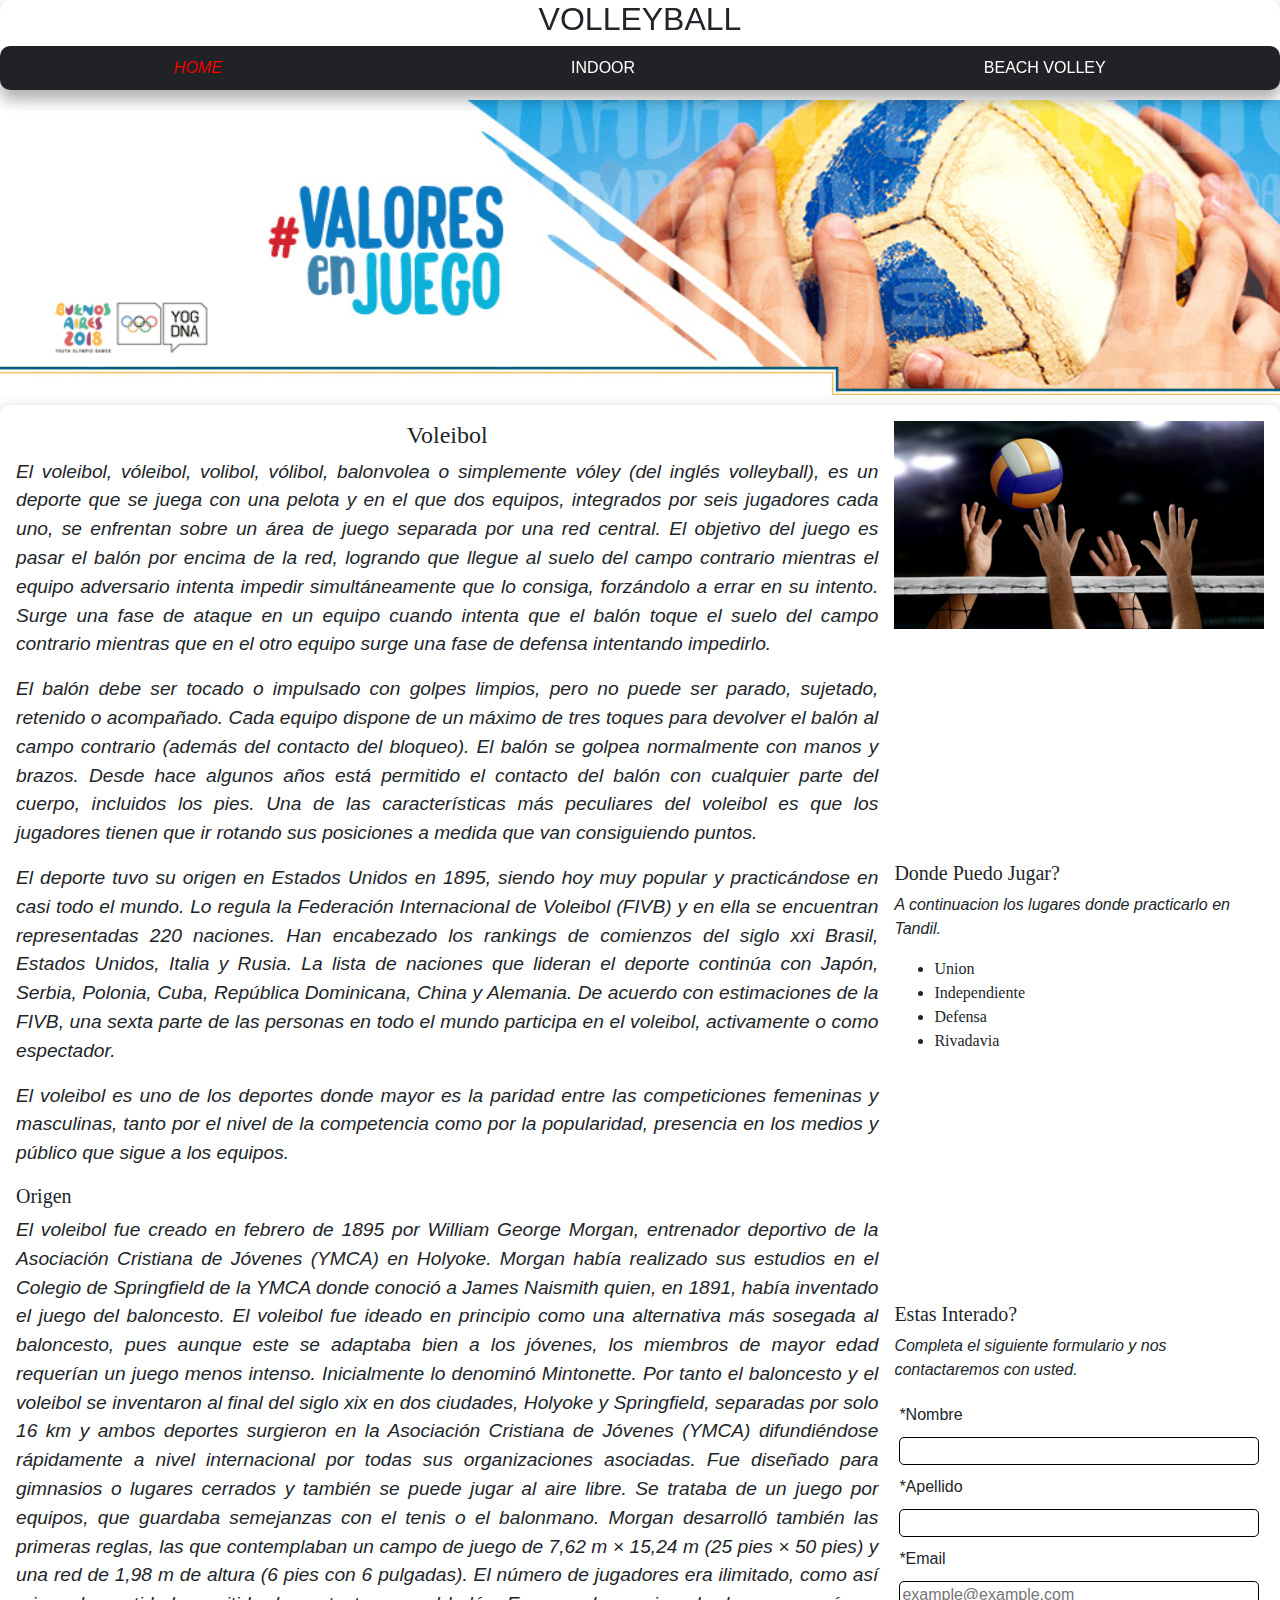
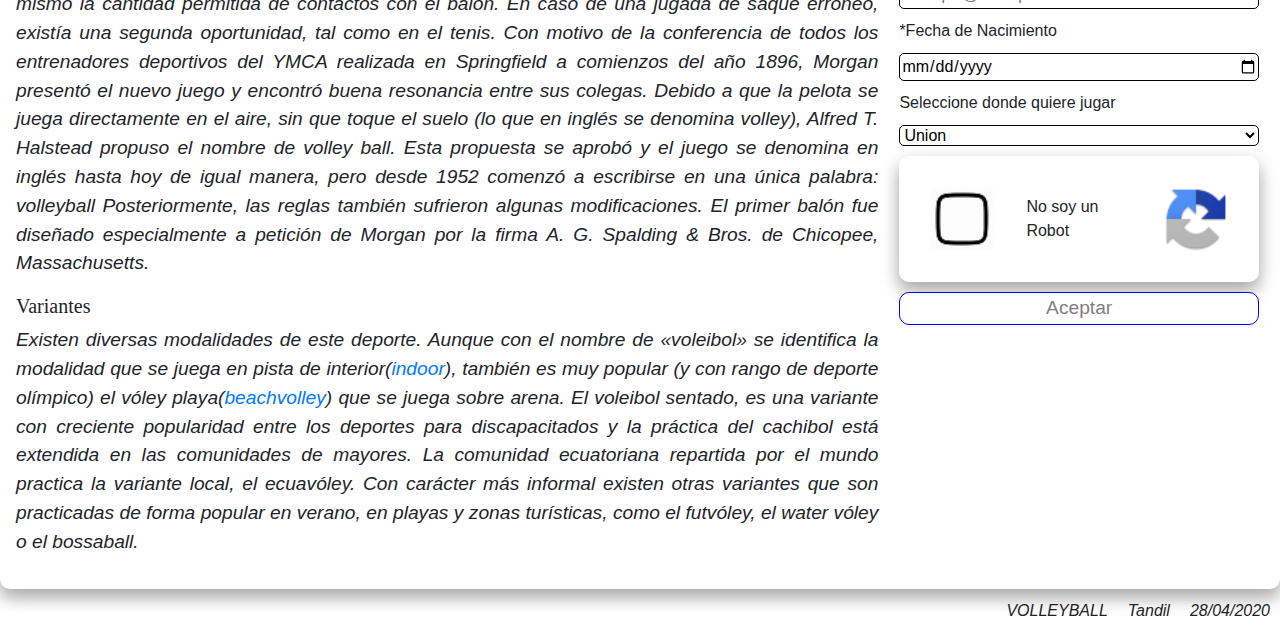
==== index.html @ 30e66424 "cambio a conteiner a grid" ====
<!DOCTYPE html>
<html lang="en">

<head>
    <meta charset="UTF-8">
    <meta name="viewport" content="width=device-width, initial-scale=1.0">
    <link rel="stylesheet" href="css/bootstrap.min.css">
    <link rel="stylesheet" href="css/style.css">
    <link rel="icon" type="image/svg" href="image/icon/favicon.svg" />
    <title>VOLLEYBALL</title>
</head>

<body>
    <header class="box">
        <h1>VOLLEYBALL</h1>
        <nav class="menu">
            <a class="actual" href="#">HOME</a>
            <a href="indoor.html">INDOOR</a>
            <a href="beachvolley.html">BEACH VOLLEY</a>
        </nav>
    </header>


    <div class="banner-image">
        <img src="image/banner/BannerHome.png" alt="Banner pagina Principal">
    </div>


    <div class="box">
        <div class="conteiner">

            <div class="conteiner-right">
                <img src="image/voleibol.jpg" alt="Logo donde jugar al Voley">
                <div>
                    <h3>Donde Puedo Jugar?</h3>
                    <p>A continuacion los lugares donde practicarlo en Tandil.</p>
                    <ul>
                        <li>Union</li>
                        <li>Independiente</li>
                        <li>Defensa</li>
                        <li>Rivadavia</li>
                    </ul>

                </div>

                <div>
                    <h3>Estas Interado?</h3>
                    <p>Completa el siguiente formulario y nos contactaremos con usted.</p>
                    <form>
                        <label for="nombre">*Nombre </label>
                        <input type="text" id="nombre" required>

                        <label for="apellido">*Apellido </label>
                        <input type="text" id="apellido" required>

                        <label for="email">*Email </label>
                        <input type="email" id="email" placeholder="example@example.com" required>

                        <label for="date">*Fecha de Nacimiento </label>
                        <input type="date" name="date" id="date" required>

                        <label for="lugares">Seleccione donde quiere jugar </label>
                        <select name="lugares" id="select-lugar">
                            <option value="1">Union</option>
                            <option value="2">Independiente</option>
                            <option value="3">Defensa</option>
                            <option value="4">Rivadavia</option>
                        </select>

                        <div class="box-captcha box">
                            <div class="captcha">
                                <img id="checkbox" src="image/icon/unchecked.png" alt="Imagen Inicial 'No soy un Robot' ">
                                <label for=""> No soy un Robot</label>
                                <img src="image/icon/captcha.png" alt="Logo captcha ">
                            </div>
                            <div class="re-captcha" id="re-captcha">
                                <img id="img-recaptcha" src="" alt="Imagen para recargar el Catcha">
                                <input type="text" name="input-recaptcha" id="input-recaptcha">
                            </div>
                        </div>

                        <input type="submit" class="buttonAceptar" id="buttonAceptar" value="Aceptar">

                        <label id="succes" for=""></label>
                    </form>
                </div>
            </div>


            <div class="conteiner-left">

                <div>
                    <h2>Voleibol</h2>
                    <p>El voleibol, vóleibol, volibol, vólibol, balonvolea o simplemente vóley (del inglés volleyball),​ es un deporte que se juega con una pelota y en el que dos equipos, integrados por seis jugadores cada uno, se enfrentan sobre un área
                        de juego separada por una red central. El objetivo del juego es pasar el balón por encima de la red, logrando que llegue al suelo del campo contrario mientras el equipo adversario intenta impedir simultáneamente que lo consiga,
                        forzándolo a errar en su intento. Surge una fase de ataque en un equipo cuando intenta que el balón toque el suelo del campo contrario mientras que en el otro equipo surge una fase de defensa intentando impedirlo.
                    </p>

                    <p>
                        El balón debe ser tocado o impulsado con golpes limpios, pero no puede ser parado, sujetado, retenido o acompañado. Cada equipo dispone de un máximo de tres toques para devolver el balón al campo contrario (además del contacto del bloqueo). El balón se
                        golpea normalmente con manos y brazos. Desde hace algunos años está permitido el contacto del balón con cualquier parte del cuerpo, incluidos los pies. Una de las características más peculiares del voleibol es que los jugadores
                        tienen que ir rotando sus posiciones a medida que van consiguiendo puntos.
                    </p>

                    <p>
                        El deporte tuvo su origen en Estados Unidos en 1895, siendo hoy muy popular y practicándose en casi todo el mundo. Lo regula la Federación Internacional de Voleibol (FIVB) y en ella se encuentran representadas 220 naciones. Han encabezado los rankings
                        de comienzos del siglo xxi Brasil, Estados Unidos, Italia y Rusia. La lista de naciones que lideran el deporte continúa con Japón, Serbia, Polonia, Cuba, República Dominicana, China y Alemania. De acuerdo con estimaciones de la
                        FIVB, una sexta parte de las personas en todo el mundo participa en el voleibol, activamente o como espectador.
                    </p>

                    <p>El voleibol es uno de los deportes donde mayor es la paridad entre las competiciones femeninas y masculinas, tanto por el nivel de la competencia como por la popularidad, presencia en los medios y público que sigue a los equipos.</p>

                </div>

                <div>
                    <h3>Origen</h3>
                    <p>El voleibol fue creado en febrero de 1895 por William George Morgan, entrenador deportivo de la Asociación Cristiana de Jóvenes (YMCA) en Holyoke. Morgan había realizado sus estudios en el Colegio de Springfield de la YMCA donde conoció
                        a James Naismith quien, en 1891, había inventado el juego del baloncesto. El voleibol fue ideado en principio como una alternativa más sosegada al baloncesto, pues aunque este se adaptaba bien a los jóvenes, los miembros de mayor
                        edad requerían un juego menos intenso. Inicialmente lo denominó Mintonette. Por tanto el baloncesto y el voleibol se inventaron al final del siglo xix en dos ciudades, Holyoke y Springfield, separadas por solo 16 km y ambos deportes
                        surgieron en la Asociación Cristiana de Jóvenes (YMCA) difundiéndose rápidamente a nivel internacional por todas sus organizaciones asociadas.​ Fue diseñado para gimnasios o lugares cerrados y también se puede jugar al aire libre.
                        Se trataba de un juego por equipos, que guardaba semejanzas con el tenis o el balonmano. Morgan desarrolló también las primeras reglas, las que contemplaban un campo de juego de 7,62 m × 15,24 m (25 pies × 50 pies) y una red de
                        1,98 m de altura (6 pies con 6 pulgadas). El número de jugadores era ilimitado, como así mismo la cantidad permitida de contactos con el balón. En caso de una jugada de saque erróneo, existía una segunda oportunidad, tal como en
                        el tenis.​ Con motivo de la conferencia de todos los entrenadores deportivos del YMCA realizada en Springfield a comienzos del año 1896, Morgan presentó el nuevo juego y encontró buena resonancia entre sus colegas. Debido a que
                        la pelota se juega directamente en el aire, sin que toque el suelo (lo que en inglés se denomina volley), Alfred T. Halstead propuso el nombre de volley ball. Esta propuesta se aprobó y el juego se denomina en inglés hasta hoy
                        de igual manera, pero desde 1952 comenzó a escribirse en una única palabra: volleyball​ Posteriormente, las reglas también sufrieron algunas modificaciones. El primer balón fue diseñado especialmente a petición de Morgan por la
                        firma A. G. Spalding & Bros. de Chicopee, Massachusetts.</p>
                </div>
                <div>
                    <h3>Variantes</h3>
                    <p>Existen diversas modalidades de este deporte. Aunque con el nombre de «voleibol» se identifica la modalidad que se juega en pista de interior(<span><a href="indoor.html">indoor</a></span>), también es muy popular (y con rango de deporte
                        olímpico) el vóley playa(<span><a href="beachvolley.html">beachvolley</a></span>) que se juega sobre arena. El voleibol sentado, es una variante con creciente popularidad entre los deportes para discapacitados y la práctica del
                        cachibol está extendida en las comunidades de mayores. La comunidad ecuatoriana repartida por el mundo practica la variante local, el ecuavóley. Con carácter más informal existen otras variantes que son practicadas de forma popular
                        en verano, en playas y zonas turísticas, como el futvóley, el water vóley o el bossaball.
                    </p>
                </div>

            </div>
        </div>
    </div>
    <footer>
        <p>VOLLEYBALL</p>
        <p>Tandil</p>
        <p>28/04/2020</p>
    </footer>
    <script src="js/script.js"></script>
</body>

</html>
---- css/style.css ----
html {
    font-family: 'Times New Roman', Times, serif;
}

header {
    display: block;
    text-align: center;
    position: sticky;
    /* Siempre en pantalla   */
    top: 0px;
    background-color: white;
    border-radius: 10px;
}

.box {
    box-shadow: 0 10px 15px 0 rgba(0, 0, 0, 0.2), 0 6px 20px 0 rgba(0, 0, 0, 0.19);
    border-radius: 10px;
}

p {
    font-style: italic;
}

h1 {
    font-size: 2rem;
}

h2,
h3,
li {
    font-family: cursive;
}

h2 {
    text-align: center;
    font-size: 1.5rem;
}

h3 {
    font-size: 1.25rem;
}


/*
table * {
    padding: 5px;
}


table {
    background-color: rgb(233, 231, 204);
    border: solid rgb(134, 23, 23);
    border-radius: 10px;
    width: 100%;



}
*/


/*    . es class
      # es id
*/

.menu {
    display: flex;
    justify-content: space-around;
    background-color: #202226;
    border-radius: inherit;
}

.menu .actual {
    font-style: italic;
    color: red;
}


/*    
    por especeficidad gana .actual sobre a 
*/

.menu a {
    padding: 10px;
    font-size: 1rem;
    color: white;
    text-decoration: none;
}

.menu a:hover {
    color: blue;
}

.banner-image {
    display: block;
    margin: 10px 0px;
}

img {
    width: 100%
    /* ancho del padre*/
}

form {
    width: 100%;
    /* ancho del padre*/
    display: flex;
    flex-direction: column;
}

form * {
    margin: 5px;
}

.captcha {
    display: flex;
    justify-content: space-evenly;
    align-items: center;
}

.captcha * {
    margin: 1rem;
}


/*.conteiner {
    display: flex;
    padding: 5px;
    justify-content: space-around;
    flex-direction: row-reverse;
}*/

.conteiner {
    display: grid;
    grid-template-areas: 'conteiner-left' 'conteiner-right';
    padding: 1rem;
}

.conteiner-left {
    display: grid;
    grid-area: conteiner-left;
    text-align: justify;
    font-size: 1.2rem;
}

.conteiner-right {
    display: grid;
    grid-area: conteiner-right;
    font-size: 1rem;
}

footer {
    display: flex;
    justify-content: flex-end;
    color: #202226;
}

footer p {
    margin: 10px;
}

.box-captcha {
    display: block;
    align-items: center;
    padding: 10px;
}

.re-captcha {
    display: flex;
    flex-direction: column;
}

.oculto {
    display: none;
}

.captcha img {
    max-width: 64px;
}

form input,
select {
    border: 1px solid black;
    border-radius: 5px;
    background: white;
    font-size: 1rem;
}

.buttonAceptar {
    border-radius: 10px;
    border: 1px solid blue;
    font-size: 1.2rem;
    background-color: green;
    color: white;
}

.buttonAceptar:disabled {
    background-color: white;
    color: gray;
}

.conteiner-flex {
    display: flex;
    flex-direction: column;
}

@media only screen and (min-width:800px) {
    .conteiner {
        grid-template-areas: 'conteiner-left conteiner-right';
        grid-template-columns: 7fr 3fr;
        grid-gap: 1rem;
    }
}
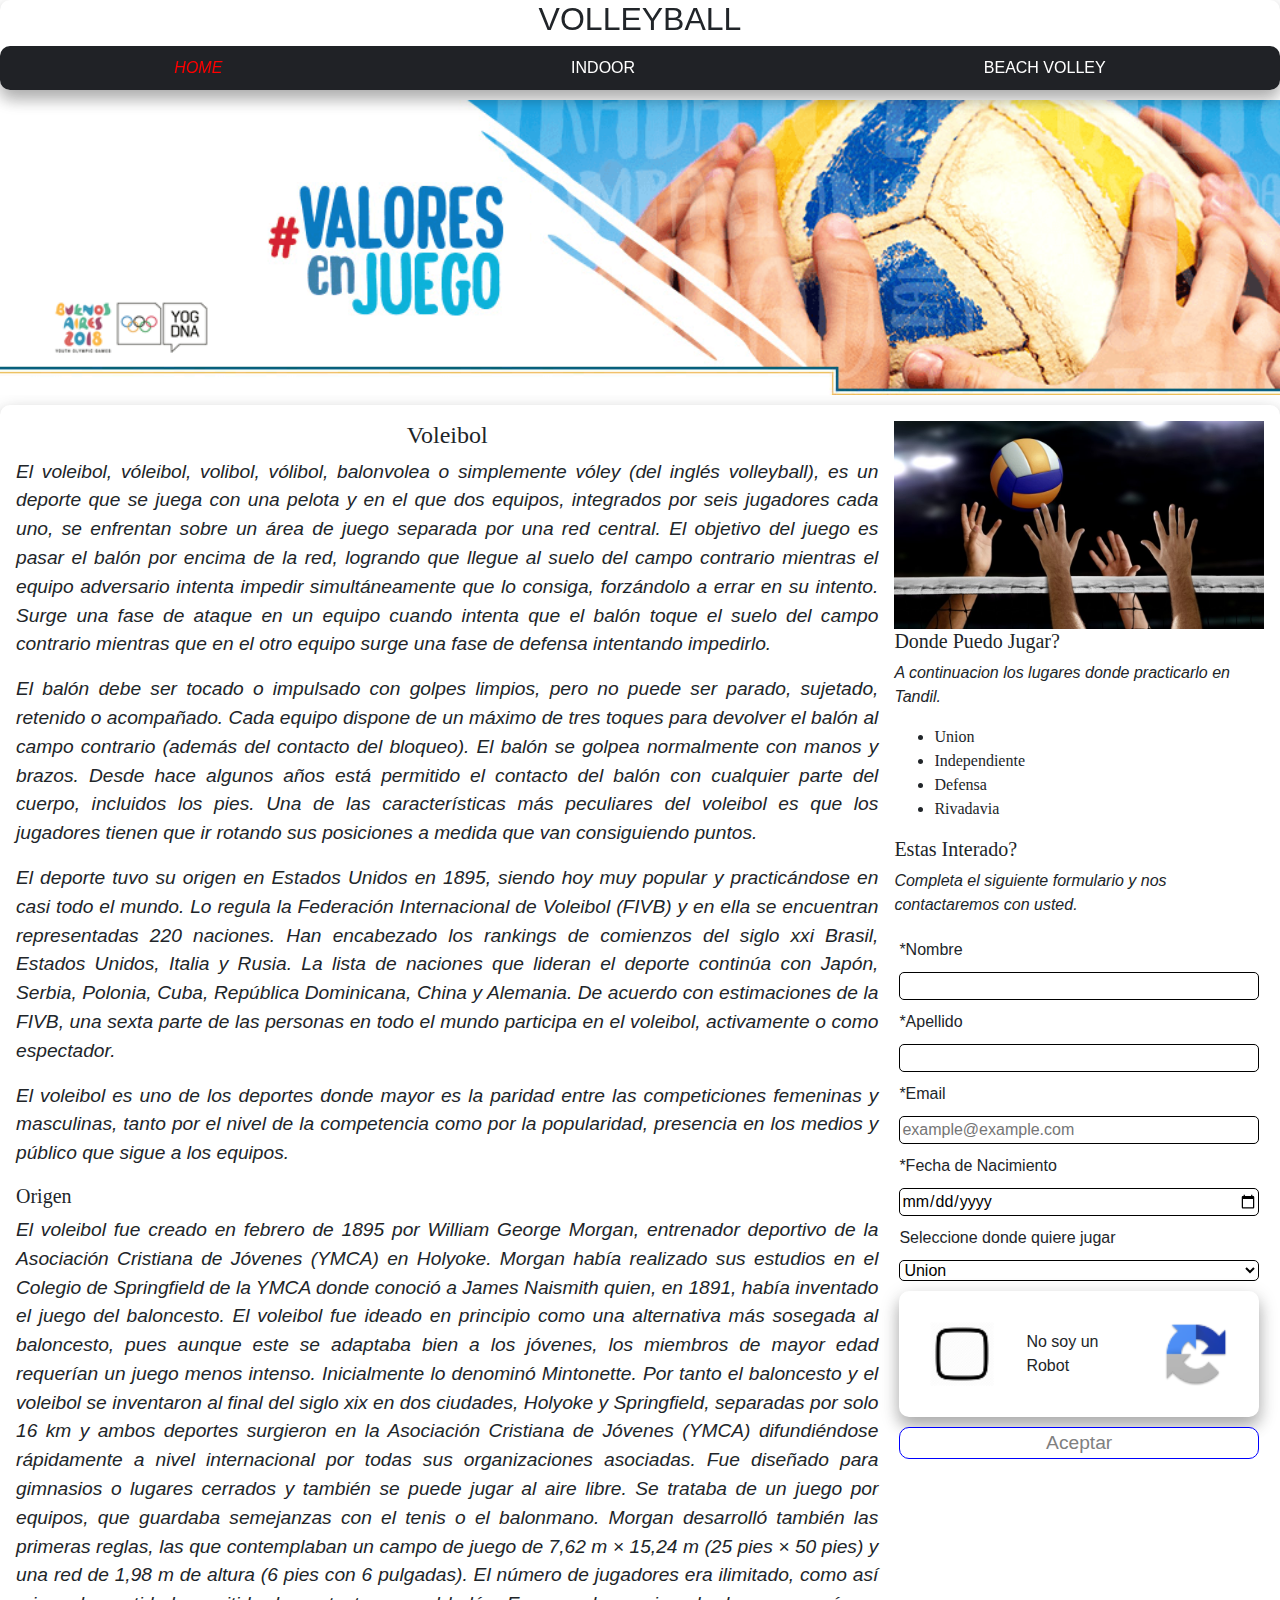
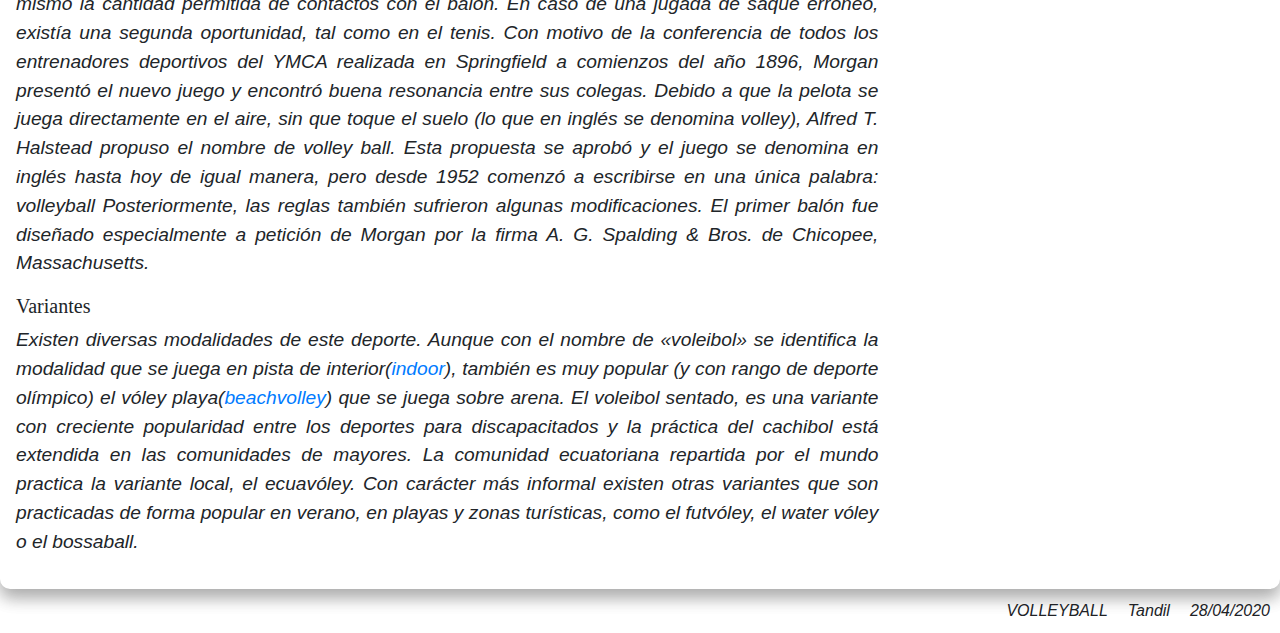
==== commit 2d2a7f0e: "Agrego menu responsive" ====
--- a/index.html
+++ b/index.html
@@ -7,18 +7,27 @@
     <link rel="stylesheet" href="css/bootstrap.min.css">
     <link rel="stylesheet" href="css/style.css">
     <link rel="icon" type="image/svg" href="image/icon/favicon.svg" />
+    <script src="js/script.js"></script>
+    <script src="js/menu.js"></script>
     <title>VOLLEYBALL</title>
 </head>
 
 <body>
-    <header class="box">
-        <h1>VOLLEYBALL</h1>
-        <nav class="menu">
+
+    <div class="box header">
+        <header>
+            <button class="icon-menu" id="iconMenu">
+                &#9776;
+            </button>
+            <h1>VOLLEYBALL</h1>
+        </header>
+        <nav class="menu" id="menu">
             <a class="actual" href="#">HOME</a>
             <a href="indoor.html">INDOOR</a>
             <a href="beachvolley.html">BEACH VOLLEY</a>
         </nav>
-    </header>
+
+    </div>
 
 
     <div class="banner-image">
@@ -142,7 +151,7 @@
         <p>Tandil</p>
         <p>28/04/2020</p>
     </footer>
-    <script src="js/script.js"></script>
+
 </body>
 
 </html>--- a/css/style.css
+++ b/css/style.css
@@ -2,8 +2,9 @@
     font-family: 'Times New Roman', Times, serif;
 }
 
-header {
-    display: block;
+.header {
+    display: flex;
+    flex-direction: column;
     text-align: center;
     position: sticky;
     /* Siempre en pantalla   */
@@ -12,6 +13,15 @@
     border-radius: 10px;
 }
 
+header {
+    display: flex;
+    flex-direction: row;
+}
+
+.icon-bar {
+    background-color: white;
+}
+
 .box {
     box-shadow: 0 10px 15px 0 rgba(0, 0, 0, 0.2), 0 6px 20px 0 rgba(0, 0, 0, 0.19);
     border-radius: 10px;
@@ -23,6 +33,8 @@
 
 h1 {
     font-size: 2rem;
+    justify-content: center;
+    width: 100%;
 }
 
 h2,
@@ -40,34 +52,12 @@
     font-size: 1.25rem;
 }
 
-
-/*
-table * {
-    padding: 5px;
-}
-
-
-table {
-    background-color: rgb(233, 231, 204);
-    border: solid rgb(134, 23, 23);
-    border-radius: 10px;
-    width: 100%;
-
-
-
-}
-*/
-
-
-/*    . es class
-      # es id
-*/
-
 .menu {
-    display: flex;
+    display: none;
+    flex-direction: column;
     justify-content: space-around;
     background-color: #202226;
-    border-radius: inherit;
+    border-radius: 10px;
 }
 
 .menu .actual {
@@ -97,7 +87,7 @@
 }
 
 img {
-    width: 100%
+    width: 100%;
     /* ancho del padre*/
 }
 
@@ -121,14 +111,6 @@
 .captcha * {
     margin: 1rem;
 }
-
-
-/*.conteiner {
-    display: flex;
-    padding: 5px;
-    justify-content: space-around;
-    flex-direction: row-reverse;
-}*/
 
 .conteiner {
     display: grid;
@@ -141,12 +123,14 @@
     grid-area: conteiner-left;
     text-align: justify;
     font-size: 1.2rem;
+    grid-auto-rows: max-content;
 }
 
 .conteiner-right {
     display: grid;
     grid-area: conteiner-right;
     font-size: 1rem;
+    grid-auto-rows: max-content;
 }
 
 footer {
@@ -204,10 +188,28 @@
     flex-direction: column;
 }
 
+.menu-responsive {
+    display: flex;
+}
+
+.icon-menu {
+    background-color: white;
+    color: black;
+    font-size: 1.2rem;
+    border: 0;
+}
+
 @media only screen and (min-width:800px) {
     .conteiner {
         grid-template-areas: 'conteiner-left conteiner-right';
         grid-template-columns: 7fr 3fr;
         grid-gap: 1rem;
     }
+    .icon-menu {
+        display: none;
+    }
+    .menu {
+        display: flex;
+        flex-direction: row;
+    }
 }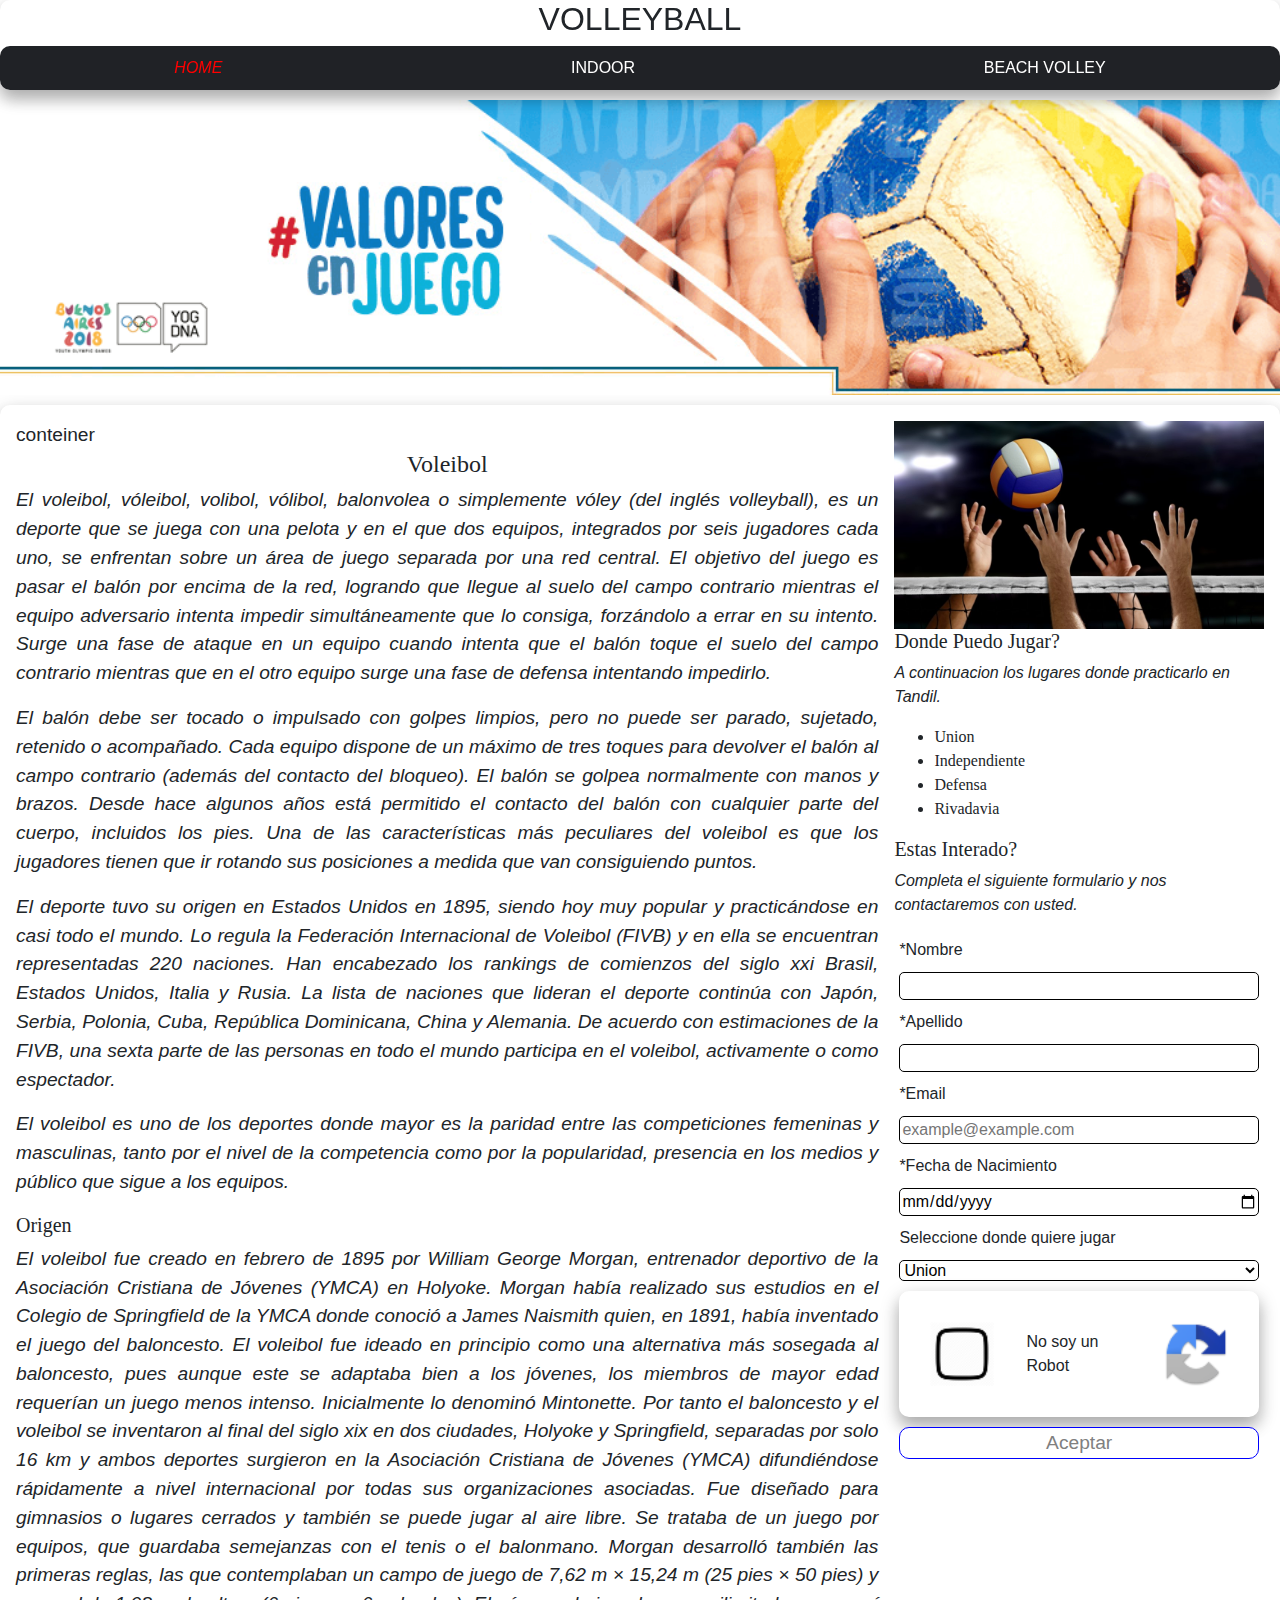
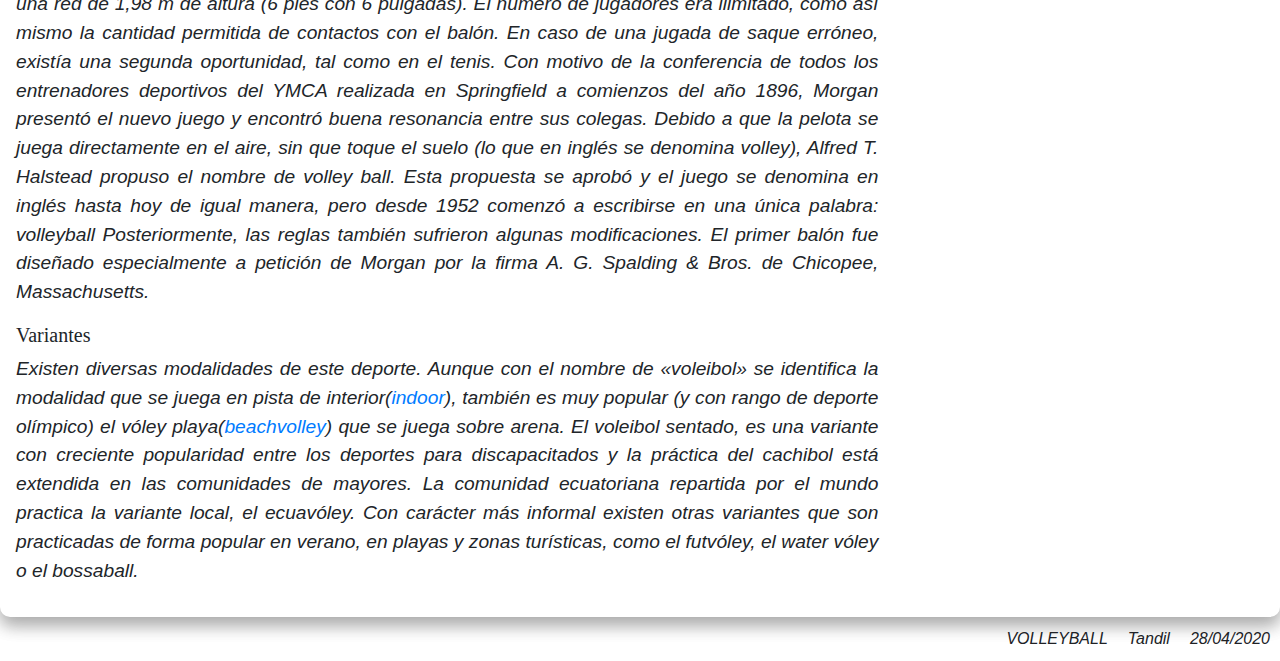
==== commit 794e2eed: "cambios minimos" ====
--- a/index.html
+++ b/index.html
@@ -97,7 +97,7 @@
 
 
             <div class="conteiner-left">
-
+                conteiner
                 <div>
                     <h2>Voleibol</h2>
                     <p>El voleibol, vóleibol, volibol, vólibol, balonvolea o simplemente vóley (del inglés volleyball),​ es un deporte que se juega con una pelota y en el que dos equipos, integrados por seis jugadores cada uno, se enfrentan sobre un área
--- a/css/style.css
+++ b/css/style.css
@@ -5,7 +5,6 @@
 .header {
     display: flex;
     flex-direction: column;
-    text-align: center;
     position: sticky;
     /* Siempre en pantalla   */
     top: 0px;
@@ -15,6 +14,7 @@
 
 header {
     display: flex;
+    text-align: center;
     flex-direction: row;
 }
 
@@ -123,6 +123,7 @@
     grid-area: conteiner-left;
     text-align: justify;
     font-size: 1.2rem;
+    /*se agrega para que grid no me ajuste el height*/
     grid-auto-rows: max-content;
 }
 
@@ -163,7 +164,7 @@
 }
 
 form input,
-select {
+form select {
     border: 1px solid black;
     border-radius: 5px;
     background: white;
@@ -199,11 +200,21 @@
     border: 0;
 }
 
+@media only screen and (min-width:500px) {
+    .conteiner {
+        grid-template-areas: 'conteiner-left conteiner-right';
+        grid-template-columns: 7fr 3fr;
+        /*grid-gap esta deprecado por eso usamos gap*/
+        gap: 1rem;
+    }
+}
+
 @media only screen and (min-width:800px) {
     .conteiner {
         grid-template-areas: 'conteiner-left conteiner-right';
         grid-template-columns: 7fr 3fr;
-        grid-gap: 1rem;
+        /*grid-gap esta deprecado por eso usamos gap*/
+        gap: 1rem;
     }
     .icon-menu {
         display: none;
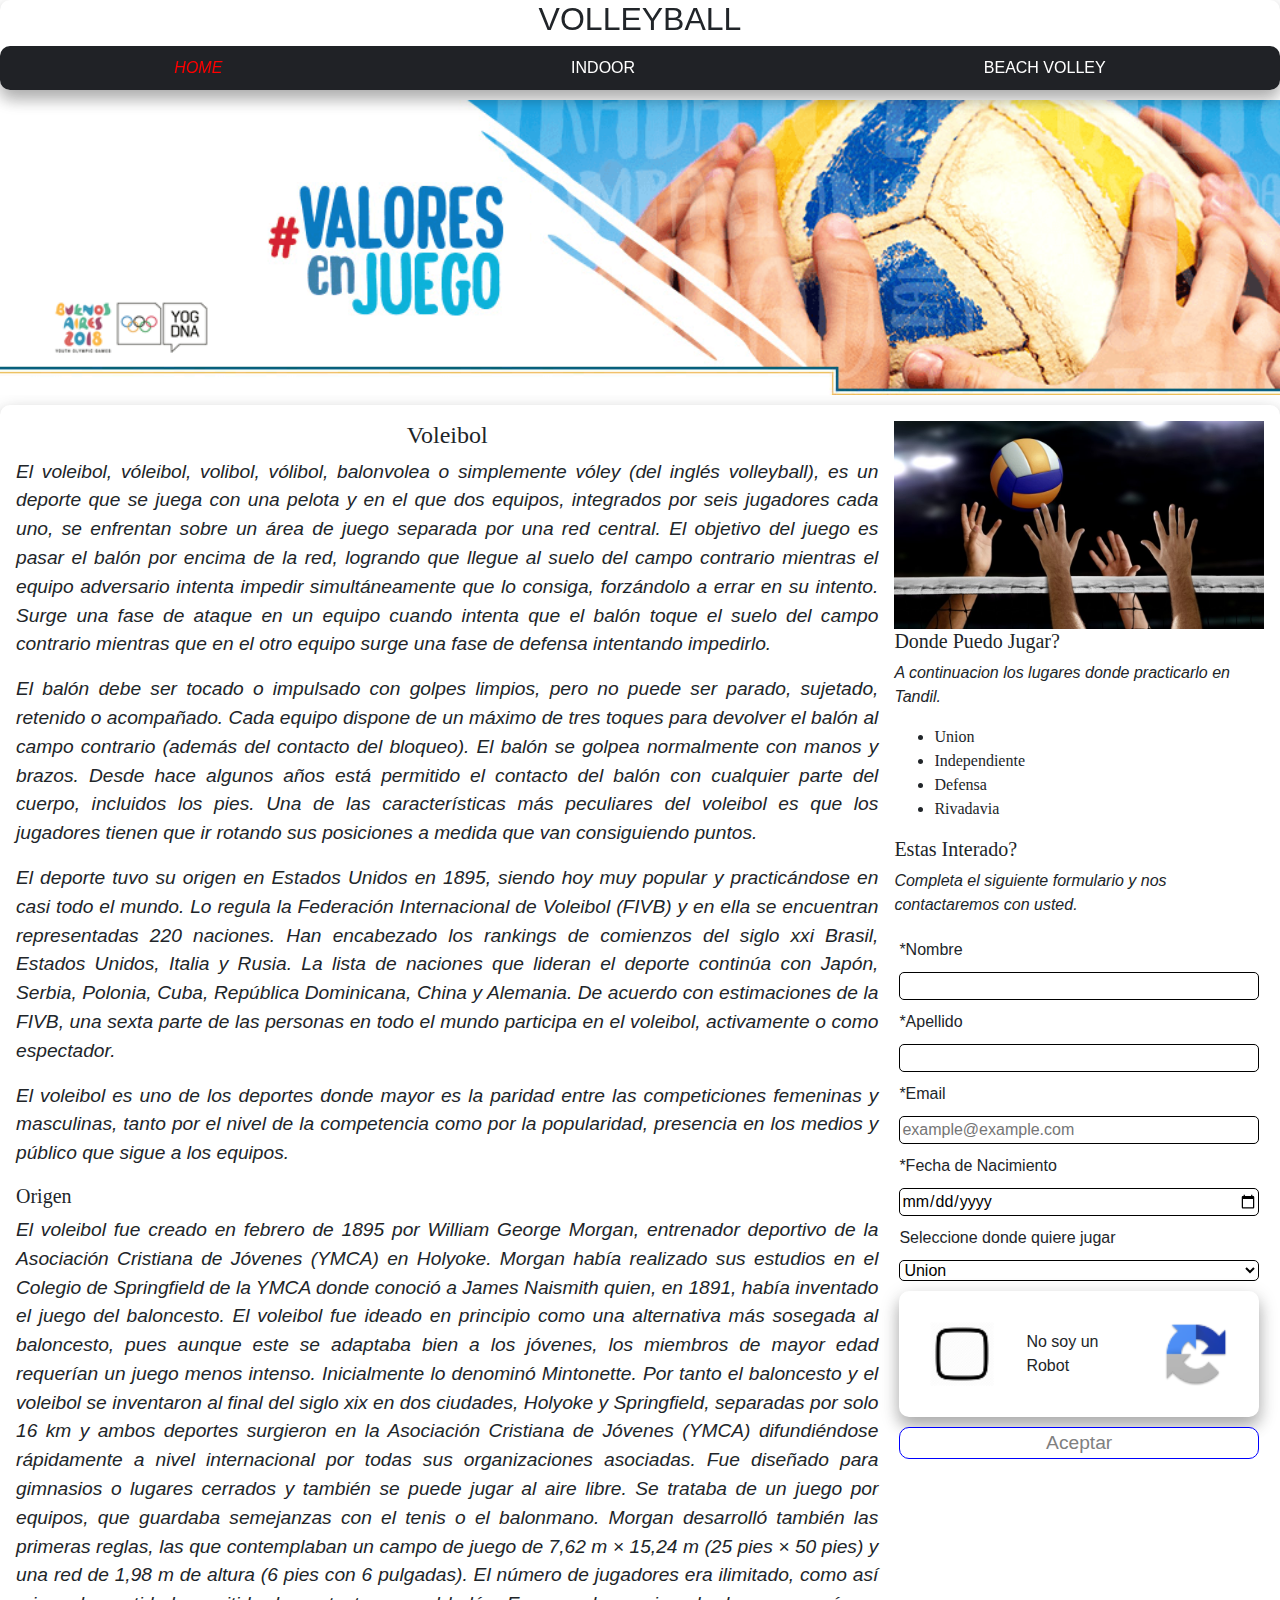
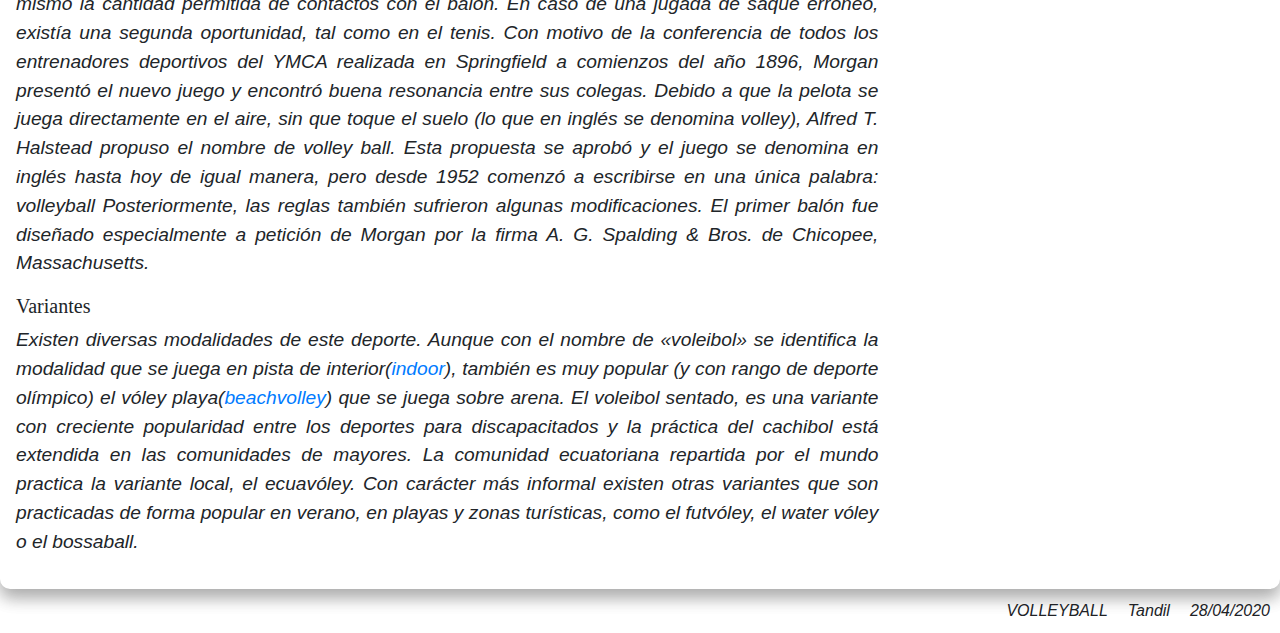
==== commit 3b8debc6: "cambios minimos" ====
--- a/index.html
+++ b/index.html
@@ -37,7 +37,6 @@
 
     <div class="box">
         <div class="conteiner">
-
             <div class="conteiner-right">
                 <img src="image/voleibol.jpg" alt="Logo donde jugar al Voley">
                 <div>
@@ -97,7 +96,6 @@
 
 
             <div class="conteiner-left">
-                conteiner
                 <div>
                     <h2>Voleibol</h2>
                     <p>El voleibol, vóleibol, volibol, vólibol, balonvolea o simplemente vóley (del inglés volleyball),​ es un deporte que se juega con una pelota y en el que dos equipos, integrados por seis jugadores cada uno, se enfrentan sobre un área
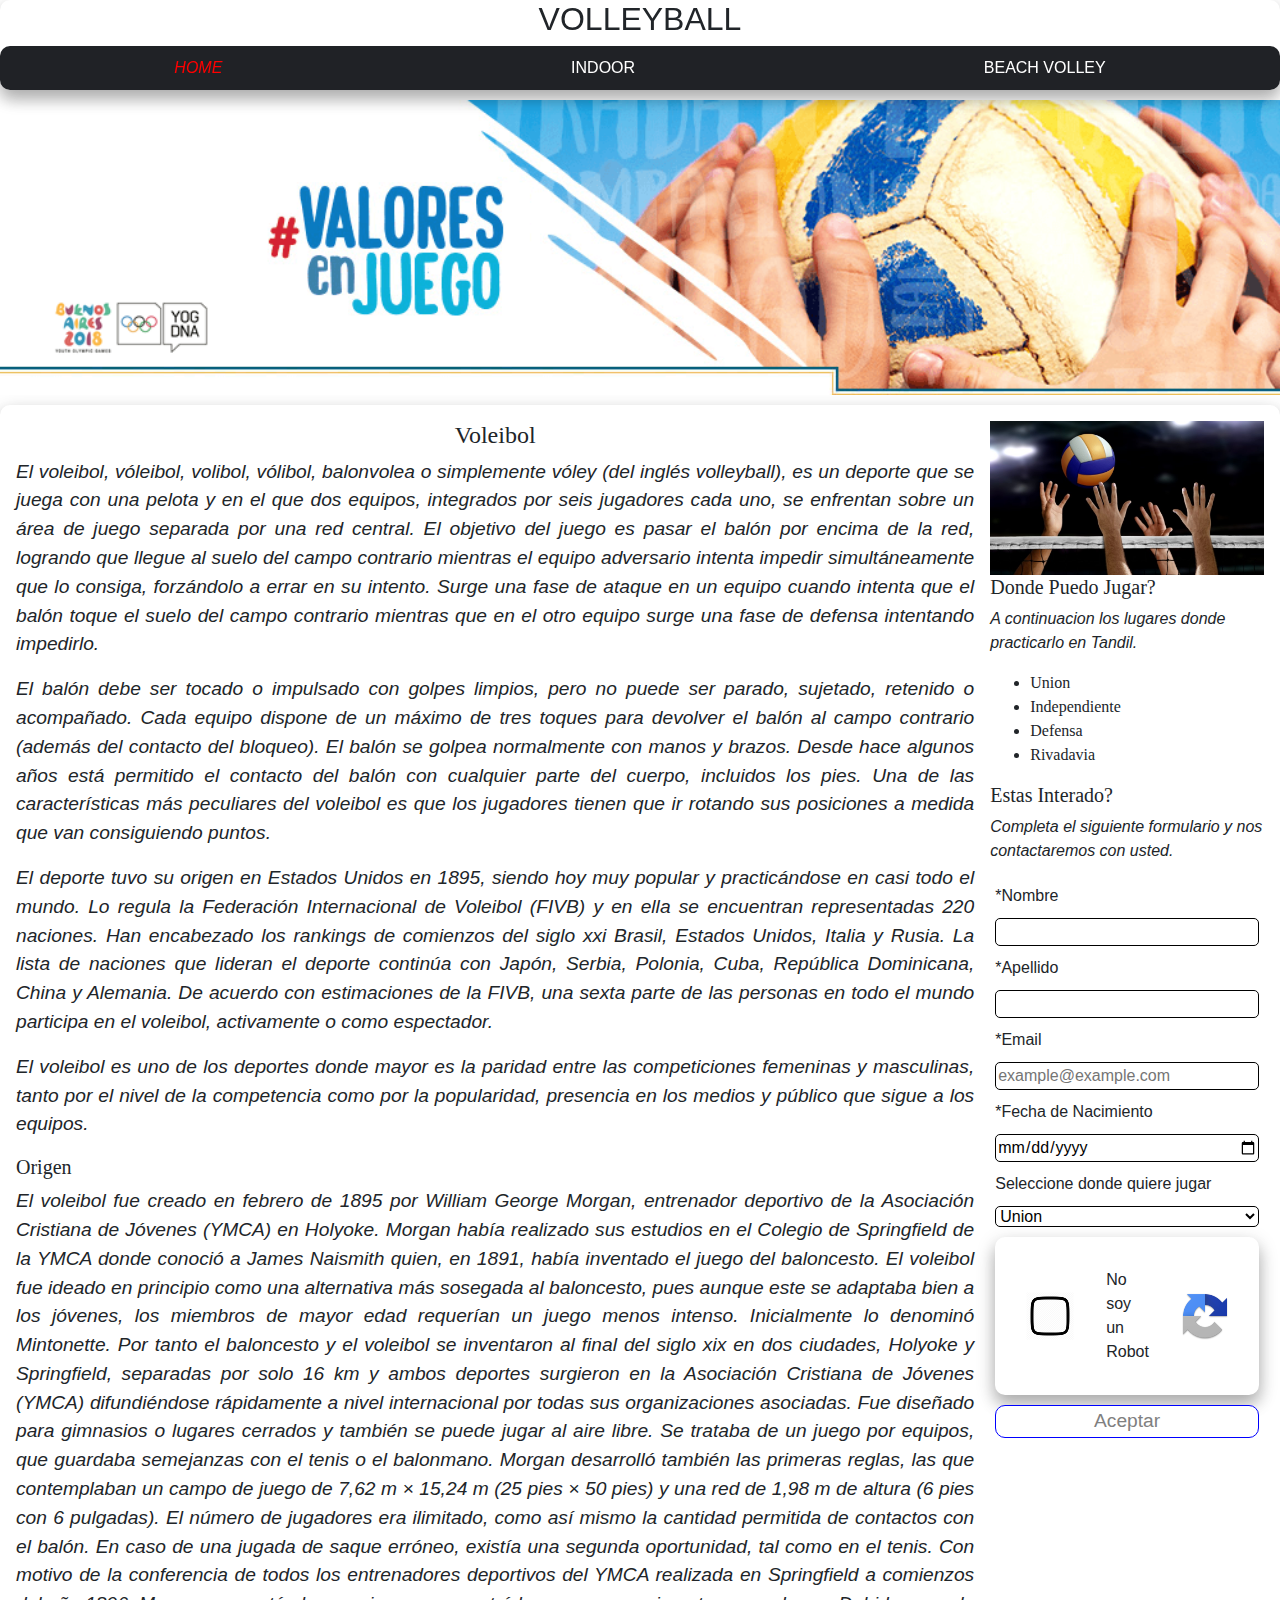
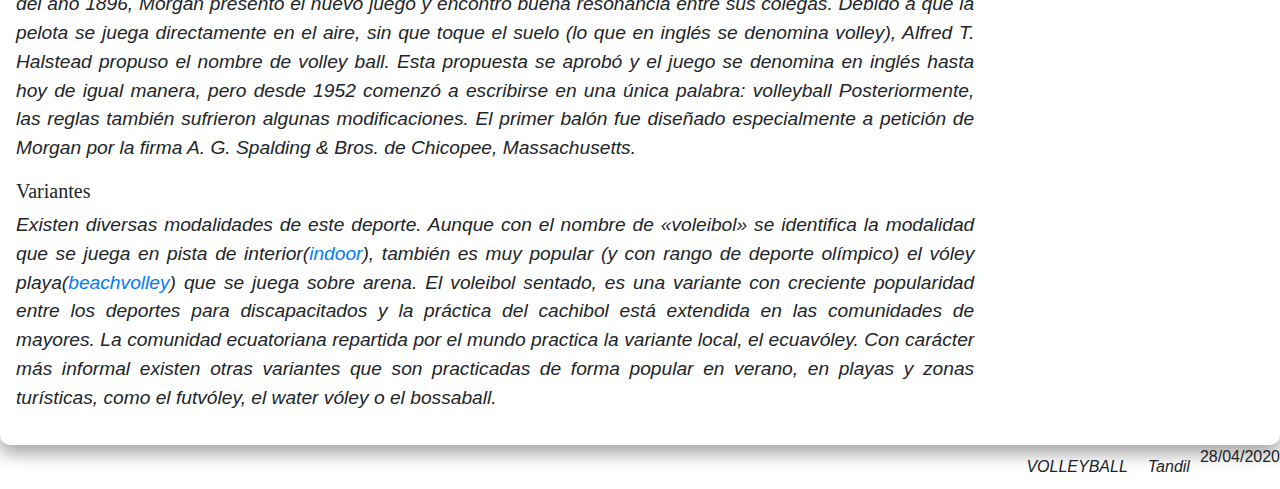
==== commit 224c0024: "cambio en los estilos y tag de html" ====
--- a/index.html
+++ b/index.html
@@ -147,7 +147,7 @@
     <footer>
         <p>VOLLEYBALL</p>
         <p>Tandil</p>
-        <p>28/04/2020</p>
+        <time>28/04/2020</time>
     </footer>
 
 </body>
--- a/css/style.css
+++ b/css/style.css
@@ -200,7 +200,7 @@
     border: 0;
 }
 
-@media only screen and (min-width:500px) {
+@media only screen and (min-width:600px) {
     .conteiner {
         grid-template-areas: 'conteiner-left conteiner-right';
         grid-template-columns: 7fr 3fr;
@@ -223,4 +223,34 @@
         display: flex;
         flex-direction: row;
     }
+}
+
+@media only screen and (min-width:1024px) {
+    .conteiner {
+        grid-template-areas: 'conteiner-left conteiner-right';
+        grid-template-columns: 7fr 2fr;
+        /*grid-gap esta deprecado por eso usamos gap*/
+        gap: 1rem;
+    }
+    .prueba section {
+        display: grid;
+        grid-area: section;
+    }
+    .prueba aside {
+        display: grid;
+        grid-area: aside;
+    }
+    .prueba {
+        display: grid;
+        grid-template-areas: 'section aside';
+        grid-template-columns: 2fr 1fr;
+        gap: 1rem;
+    }
+    .icon-menu {
+        display: none;
+    }
+    .menu {
+        display: flex;
+        flex-direction: row;
+    }
 }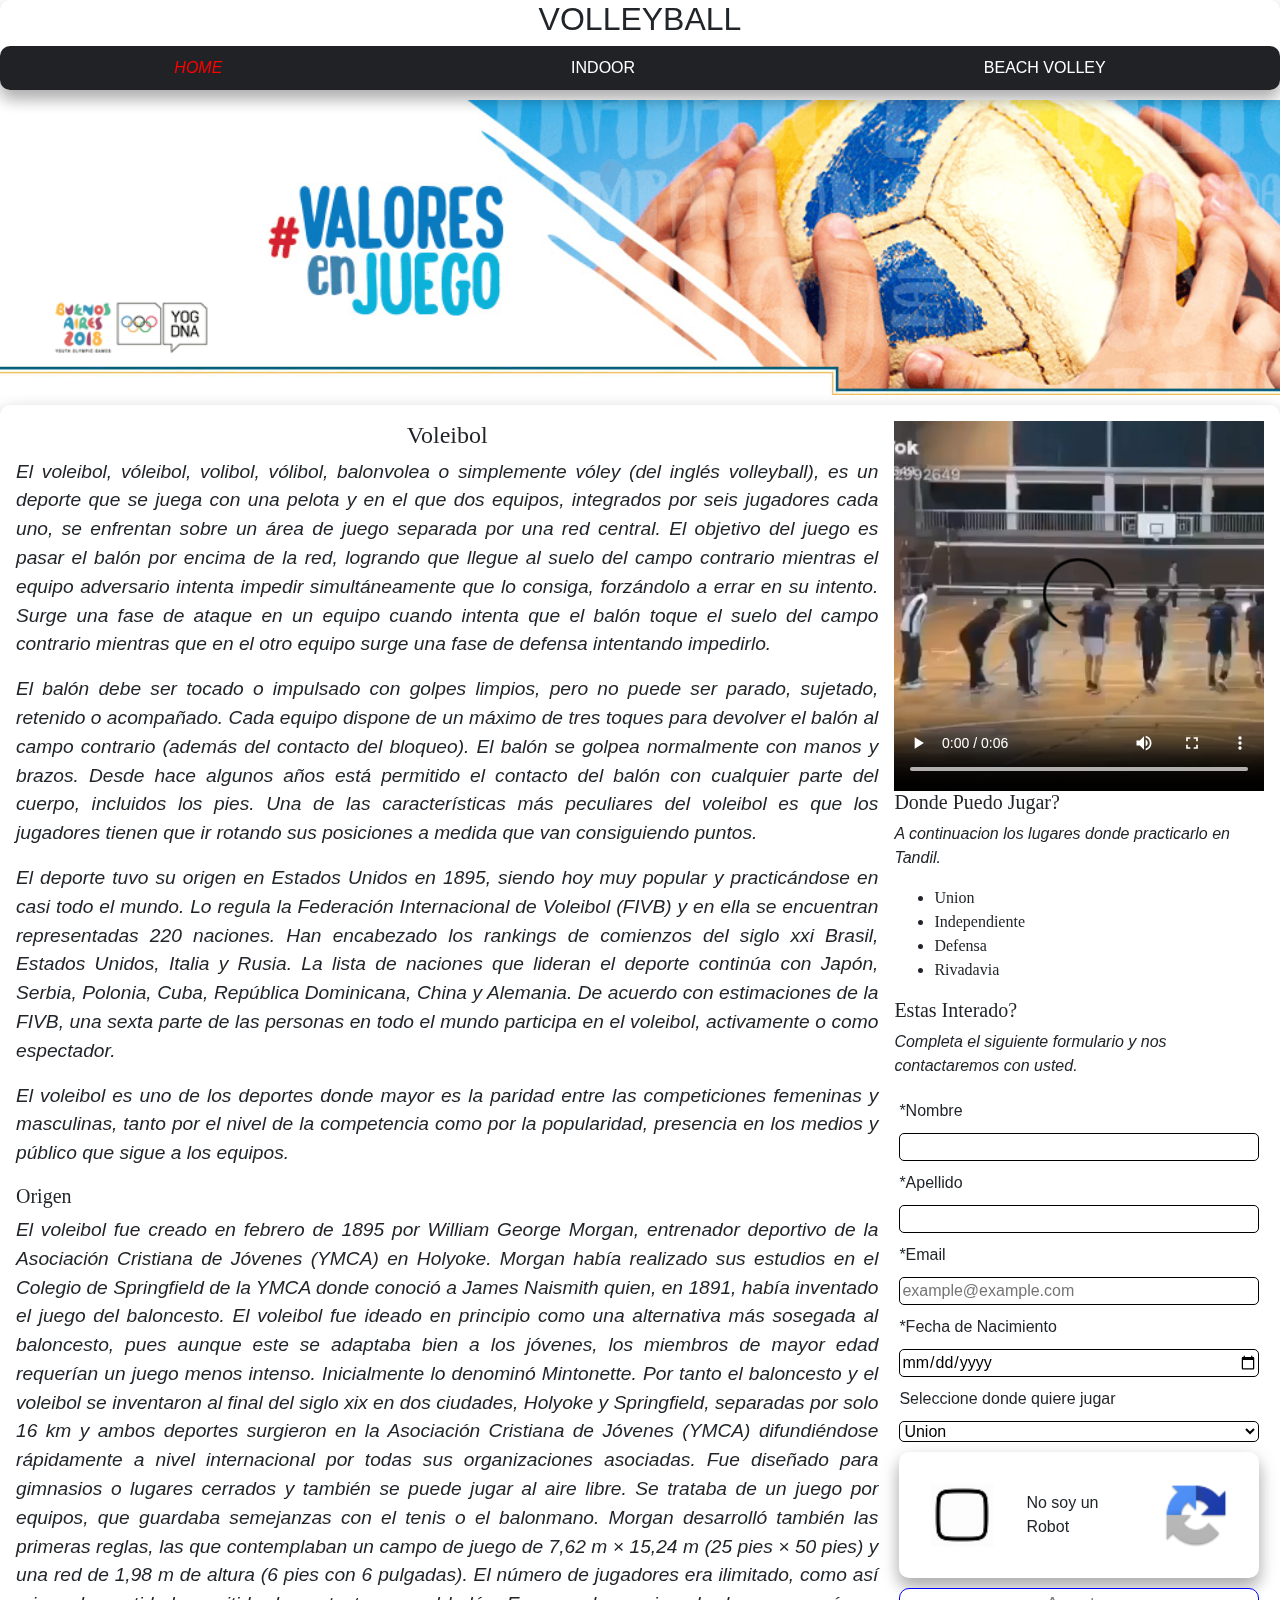
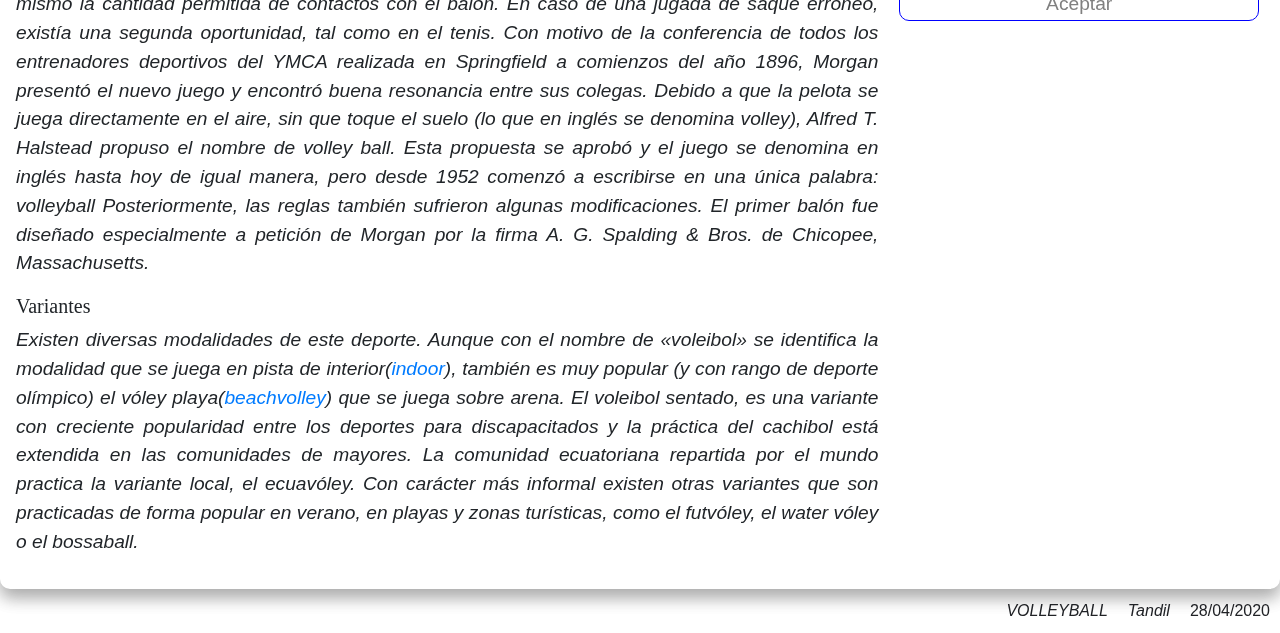
==== commit 9c8d3e23: "se imprime" ====
--- a/index.html
+++ b/index.html
@@ -30,16 +30,18 @@
     </div>
 
 
-    <div class="banner-image">
+    <section class="banner-image">
         <img src="image/banner/BannerHome.png" alt="Banner pagina Principal">
-    </div>
+    </section>
 
 
     <div class="box">
         <div class="conteiner">
-            <div class="conteiner-right">
-                <img src="image/voleibol.jpg" alt="Logo donde jugar al Voley">
-                <div>
+            <article class="conteiner-right">
+                <video controls>
+                    <source src="video/videovoley.mp4" type="video/mp4">
+                </video>
+                <section>
                     <h3>Donde Puedo Jugar?</h3>
                     <p>A continuacion los lugares donde practicarlo en Tandil.</p>
                     <ul>
@@ -49,12 +51,12 @@
                         <li>Rivadavia</li>
                     </ul>
 
-                </div>
+                </section>
 
-                <div>
+                <section>
                     <h3>Estas Interado?</h3>
                     <p>Completa el siguiente formulario y nos contactaremos con usted.</p>
-                    <form>
+                    <form action="#" id="form-contacto">
                         <label for="nombre">*Nombre </label>
                         <input type="text" id="nombre" required>
 
@@ -91,11 +93,11 @@
 
                         <label id="succes" for=""></label>
                     </form>
-                </div>
-            </div>
+                </section>
+            </article>
 
 
-            <div class="conteiner-left">
+            <article class="conteiner-left">
                 <div>
                     <h2>Voleibol</h2>
                     <p>El voleibol, vóleibol, volibol, vólibol, balonvolea o simplemente vóley (del inglés volleyball),​ es un deporte que se juega con una pelota y en el que dos equipos, integrados por seis jugadores cada uno, se enfrentan sobre un área
@@ -141,7 +143,7 @@
                     </p>
                 </div>
 
-            </div>
+            </article>
         </div>
     </div>
     <footer>
--- a/css/style.css
+++ b/css/style.css
@@ -1,5 +1,17 @@
 html {
     font-family: 'Times New Roman', Times, serif;
+}
+
+input:focus {
+    outline: none;
+}
+
+select:focus {
+    outline: none;
+}
+
+.resaltado {
+    background: yellowgreen;
 }
 
 .header {
@@ -63,6 +75,19 @@
 .menu .actual {
     font-style: italic;
     color: red;
+}
+
+button {
+    border-radius: 10px;
+    border: 1px solid blue;
+    font-size: 1.2rem;
+    outline: none;
+    background-color: white;
+    color: black;
+}
+
+button:not(:disabled) {
+    outline: none;
 }
 
 
@@ -91,6 +116,10 @@
     /* ancho del padre*/
 }
 
+video {
+    width: 100%;
+}
+
 form {
     width: 100%;
     /* ancho del padre*/
@@ -140,7 +169,7 @@
     color: #202226;
 }
 
-footer p {
+footer * {
     margin: 10px;
 }
 
@@ -210,12 +239,6 @@
 }
 
 @media only screen and (min-width:800px) {
-    .conteiner {
-        grid-template-areas: 'conteiner-left conteiner-right';
-        grid-template-columns: 7fr 3fr;
-        /*grid-gap esta deprecado por eso usamos gap*/
-        gap: 1rem;
-    }
     .icon-menu {
         display: none;
     }
@@ -226,31 +249,18 @@
 }
 
 @media only screen and (min-width:1024px) {
-    .conteiner {
-        grid-template-areas: 'conteiner-left conteiner-right';
-        grid-template-columns: 7fr 2fr;
-        /*grid-gap esta deprecado por eso usamos gap*/
-        gap: 1rem;
-    }
-    .prueba section {
+    .conteiner-mid section {
         display: grid;
         grid-area: section;
     }
-    .prueba aside {
+    .conteiner-mid aside {
         display: grid;
         grid-area: aside;
     }
-    .prueba {
+    .conteiner-mid {
         display: grid;
         grid-template-areas: 'section aside';
         grid-template-columns: 2fr 1fr;
         gap: 1rem;
     }
-    .icon-menu {
-        display: none;
-    }
-    .menu {
-        display: flex;
-        flex-direction: row;
-    }
 }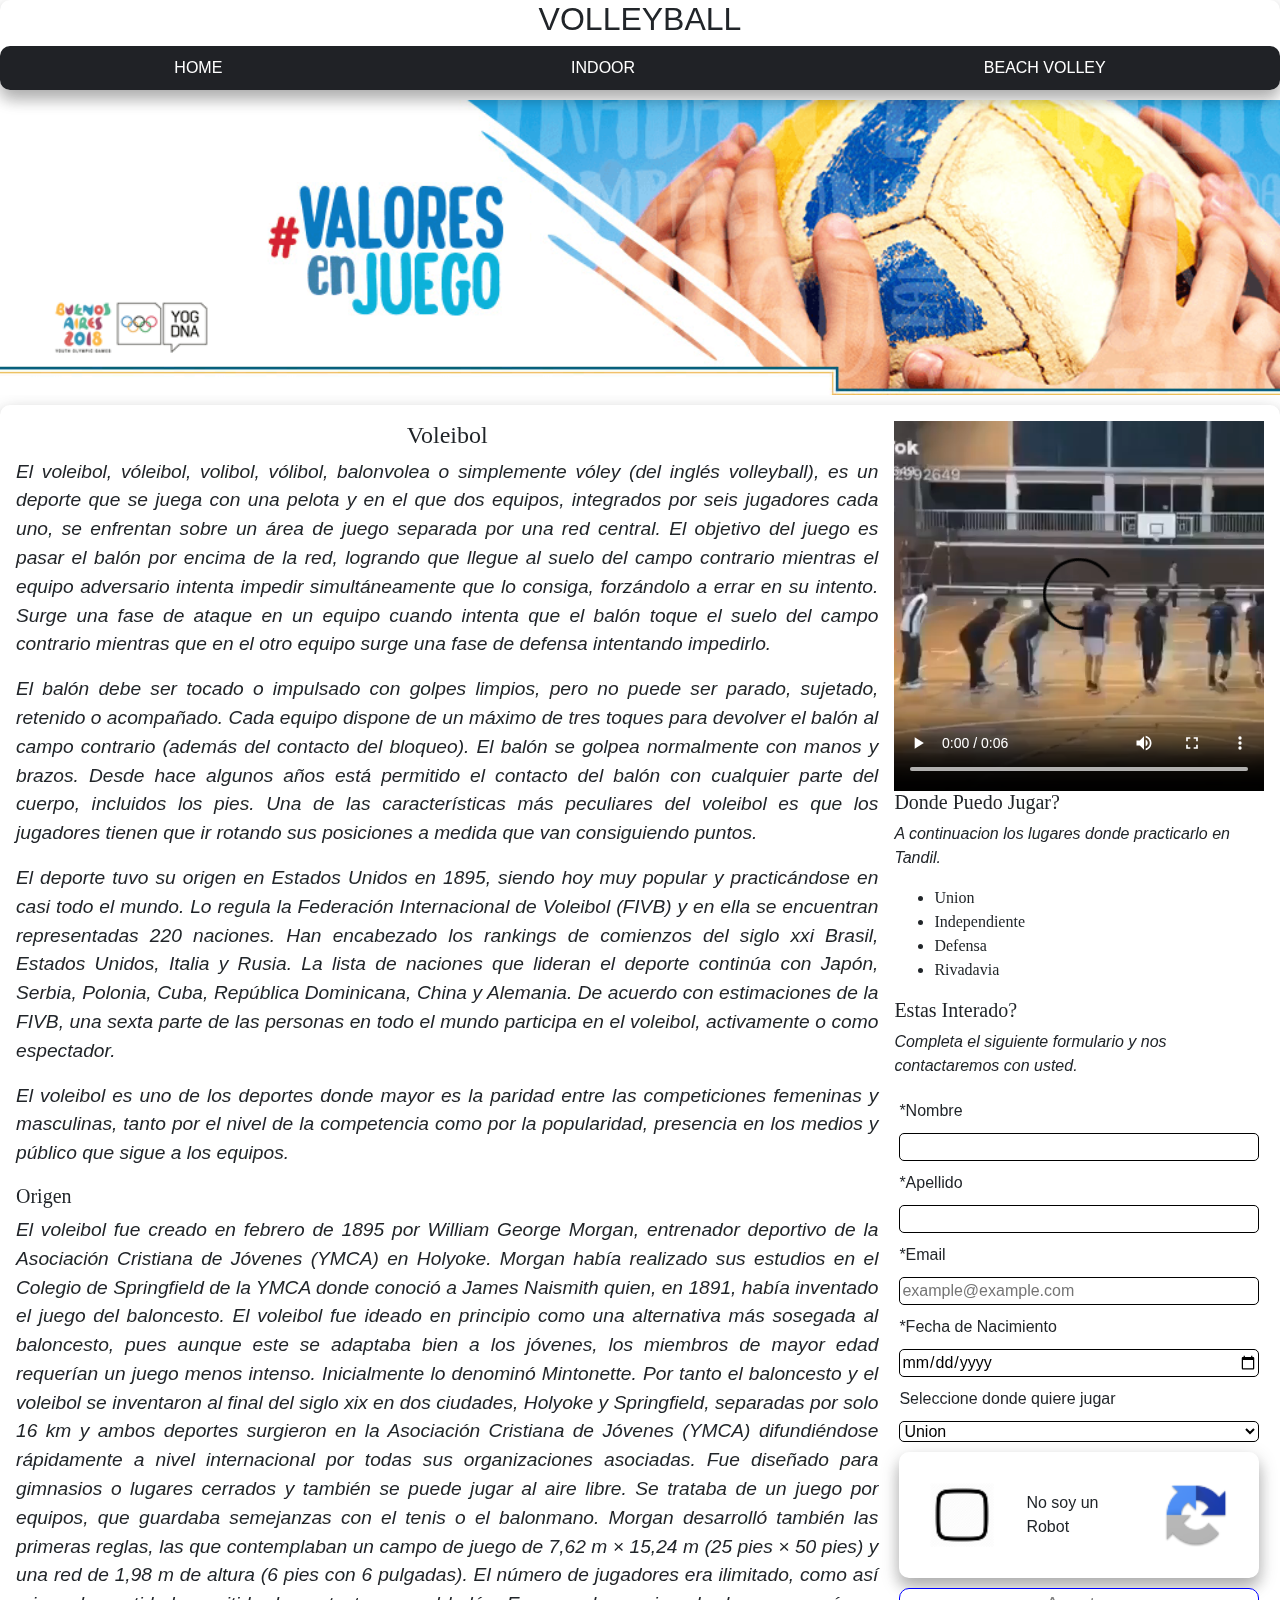
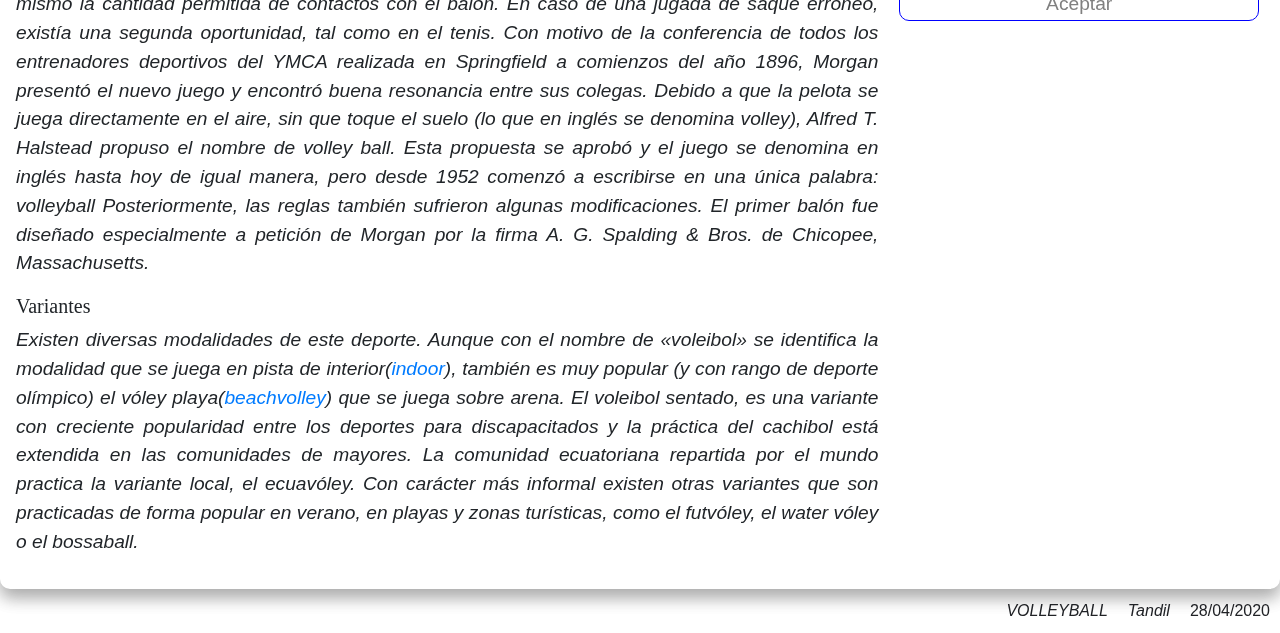
==== commit 9186ac78: "Partial Render" ====
--- a/index.html
+++ b/index.html
@@ -4,11 +4,11 @@
 <head>
     <meta charset="UTF-8">
     <meta name="viewport" content="width=device-width, initial-scale=1.0">
+    <meta name=description content="Pagina realizada para el curso de WEB1 de TUDAI">
     <link rel="stylesheet" href="css/bootstrap.min.css">
     <link rel="stylesheet" href="css/style.css">
     <link rel="icon" type="image/svg" href="image/icon/favicon.svg" />
-    <script src="js/script.js"></script>
-    <script src="js/menu.js"></script>
+    <script type="module" src="js/app.js"></script>
     <title>VOLLEYBALL</title>
 </head>
 
@@ -22,130 +22,19 @@
             <h1>VOLLEYBALL</h1>
         </header>
         <nav class="menu" id="menu">
-            <a class="actual" href="#">HOME</a>
-            <a href="indoor.html">INDOOR</a>
-            <a href="beachvolley.html">BEACH VOLLEY</a>
+            <a id="btn-home">HOME</a>
+            <a id="btn-indoor">INDOOR</a>
+            <a id="btn-beach">BEACH VOLLEY</a>
         </nav>
 
     </div>
 
 
-    <section class="banner-image">
-        <img src="image/banner/BannerHome.png" alt="Banner pagina Principal">
-    </section>
+    <div class="body">
 
+       
+    </div>
 
-    <div class="box">
-        <div class="conteiner">
-            <article class="conteiner-right">
-                <video controls>
-                    <source src="video/videovoley.mp4" type="video/mp4">
-                </video>
-                <section>
-                    <h3>Donde Puedo Jugar?</h3>
-                    <p>A continuacion los lugares donde practicarlo en Tandil.</p>
-                    <ul>
-                        <li>Union</li>
-                        <li>Independiente</li>
-                        <li>Defensa</li>
-                        <li>Rivadavia</li>
-                    </ul>
-
-                </section>
-
-                <section>
-                    <h3>Estas Interado?</h3>
-                    <p>Completa el siguiente formulario y nos contactaremos con usted.</p>
-                    <form action="#" id="form-contacto">
-                        <label for="nombre">*Nombre </label>
-                        <input type="text" id="nombre" required>
-
-                        <label for="apellido">*Apellido </label>
-                        <input type="text" id="apellido" required>
-
-                        <label for="email">*Email </label>
-                        <input type="email" id="email" placeholder="example@example.com" required>
-
-                        <label for="date">*Fecha de Nacimiento </label>
-                        <input type="date" name="date" id="date" required>
-
-                        <label for="lugares">Seleccione donde quiere jugar </label>
-                        <select name="lugares" id="select-lugar">
-                            <option value="1">Union</option>
-                            <option value="2">Independiente</option>
-                            <option value="3">Defensa</option>
-                            <option value="4">Rivadavia</option>
-                        </select>
-
-                        <div class="box-captcha box">
-                            <div class="captcha">
-                                <img id="checkbox" src="image/icon/unchecked.png" alt="Imagen Inicial 'No soy un Robot' ">
-                                <label for=""> No soy un Robot</label>
-                                <img src="image/icon/captcha.png" alt="Logo captcha ">
-                            </div>
-                            <div class="re-captcha" id="re-captcha">
-                                <img id="img-recaptcha" src="" alt="Imagen para recargar el Catcha">
-                                <input type="text" name="input-recaptcha" id="input-recaptcha">
-                            </div>
-                        </div>
-
-                        <input type="submit" class="buttonAceptar" id="buttonAceptar" value="Aceptar">
-
-                        <label id="succes" for=""></label>
-                    </form>
-                </section>
-            </article>
-
-
-            <article class="conteiner-left">
-                <div>
-                    <h2>Voleibol</h2>
-                    <p>El voleibol, vóleibol, volibol, vólibol, balonvolea o simplemente vóley (del inglés volleyball),​ es un deporte que se juega con una pelota y en el que dos equipos, integrados por seis jugadores cada uno, se enfrentan sobre un área
-                        de juego separada por una red central. El objetivo del juego es pasar el balón por encima de la red, logrando que llegue al suelo del campo contrario mientras el equipo adversario intenta impedir simultáneamente que lo consiga,
-                        forzándolo a errar en su intento. Surge una fase de ataque en un equipo cuando intenta que el balón toque el suelo del campo contrario mientras que en el otro equipo surge una fase de defensa intentando impedirlo.
-                    </p>
-
-                    <p>
-                        El balón debe ser tocado o impulsado con golpes limpios, pero no puede ser parado, sujetado, retenido o acompañado. Cada equipo dispone de un máximo de tres toques para devolver el balón al campo contrario (además del contacto del bloqueo). El balón se
-                        golpea normalmente con manos y brazos. Desde hace algunos años está permitido el contacto del balón con cualquier parte del cuerpo, incluidos los pies. Una de las características más peculiares del voleibol es que los jugadores
-                        tienen que ir rotando sus posiciones a medida que van consiguiendo puntos.
-                    </p>
-
-                    <p>
-                        El deporte tuvo su origen en Estados Unidos en 1895, siendo hoy muy popular y practicándose en casi todo el mundo. Lo regula la Federación Internacional de Voleibol (FIVB) y en ella se encuentran representadas 220 naciones. Han encabezado los rankings
-                        de comienzos del siglo xxi Brasil, Estados Unidos, Italia y Rusia. La lista de naciones que lideran el deporte continúa con Japón, Serbia, Polonia, Cuba, República Dominicana, China y Alemania. De acuerdo con estimaciones de la
-                        FIVB, una sexta parte de las personas en todo el mundo participa en el voleibol, activamente o como espectador.
-                    </p>
-
-                    <p>El voleibol es uno de los deportes donde mayor es la paridad entre las competiciones femeninas y masculinas, tanto por el nivel de la competencia como por la popularidad, presencia en los medios y público que sigue a los equipos.</p>
-
-                </div>
-
-                <div>
-                    <h3>Origen</h3>
-                    <p>El voleibol fue creado en febrero de 1895 por William George Morgan, entrenador deportivo de la Asociación Cristiana de Jóvenes (YMCA) en Holyoke. Morgan había realizado sus estudios en el Colegio de Springfield de la YMCA donde conoció
-                        a James Naismith quien, en 1891, había inventado el juego del baloncesto. El voleibol fue ideado en principio como una alternativa más sosegada al baloncesto, pues aunque este se adaptaba bien a los jóvenes, los miembros de mayor
-                        edad requerían un juego menos intenso. Inicialmente lo denominó Mintonette. Por tanto el baloncesto y el voleibol se inventaron al final del siglo xix en dos ciudades, Holyoke y Springfield, separadas por solo 16 km y ambos deportes
-                        surgieron en la Asociación Cristiana de Jóvenes (YMCA) difundiéndose rápidamente a nivel internacional por todas sus organizaciones asociadas.​ Fue diseñado para gimnasios o lugares cerrados y también se puede jugar al aire libre.
-                        Se trataba de un juego por equipos, que guardaba semejanzas con el tenis o el balonmano. Morgan desarrolló también las primeras reglas, las que contemplaban un campo de juego de 7,62 m × 15,24 m (25 pies × 50 pies) y una red de
-                        1,98 m de altura (6 pies con 6 pulgadas). El número de jugadores era ilimitado, como así mismo la cantidad permitida de contactos con el balón. En caso de una jugada de saque erróneo, existía una segunda oportunidad, tal como en
-                        el tenis.​ Con motivo de la conferencia de todos los entrenadores deportivos del YMCA realizada en Springfield a comienzos del año 1896, Morgan presentó el nuevo juego y encontró buena resonancia entre sus colegas. Debido a que
-                        la pelota se juega directamente en el aire, sin que toque el suelo (lo que en inglés se denomina volley), Alfred T. Halstead propuso el nombre de volley ball. Esta propuesta se aprobó y el juego se denomina en inglés hasta hoy
-                        de igual manera, pero desde 1952 comenzó a escribirse en una única palabra: volleyball​ Posteriormente, las reglas también sufrieron algunas modificaciones. El primer balón fue diseñado especialmente a petición de Morgan por la
-                        firma A. G. Spalding & Bros. de Chicopee, Massachusetts.</p>
-                </div>
-                <div>
-                    <h3>Variantes</h3>
-                    <p>Existen diversas modalidades de este deporte. Aunque con el nombre de «voleibol» se identifica la modalidad que se juega en pista de interior(<span><a href="indoor.html">indoor</a></span>), también es muy popular (y con rango de deporte
-                        olímpico) el vóley playa(<span><a href="beachvolley.html">beachvolley</a></span>) que se juega sobre arena. El voleibol sentado, es una variante con creciente popularidad entre los deportes para discapacitados y la práctica del
-                        cachibol está extendida en las comunidades de mayores. La comunidad ecuatoriana repartida por el mundo practica la variante local, el ecuavóley. Con carácter más informal existen otras variantes que son practicadas de forma popular
-                        en verano, en playas y zonas turísticas, como el futvóley, el water vóley o el bossaball.
-                    </p>
-                </div>
-
-            </article>
-        </div>
-    </div>
     <footer>
         <p>VOLLEYBALL</p>
         <p>Tandil</p>
--- a/css/style.css
+++ b/css/style.css
@@ -103,6 +103,10 @@
 }
 
 .menu a:hover {
+    color: blue;
+}
+
+.menu a:visited {
     color: blue;
 }
 
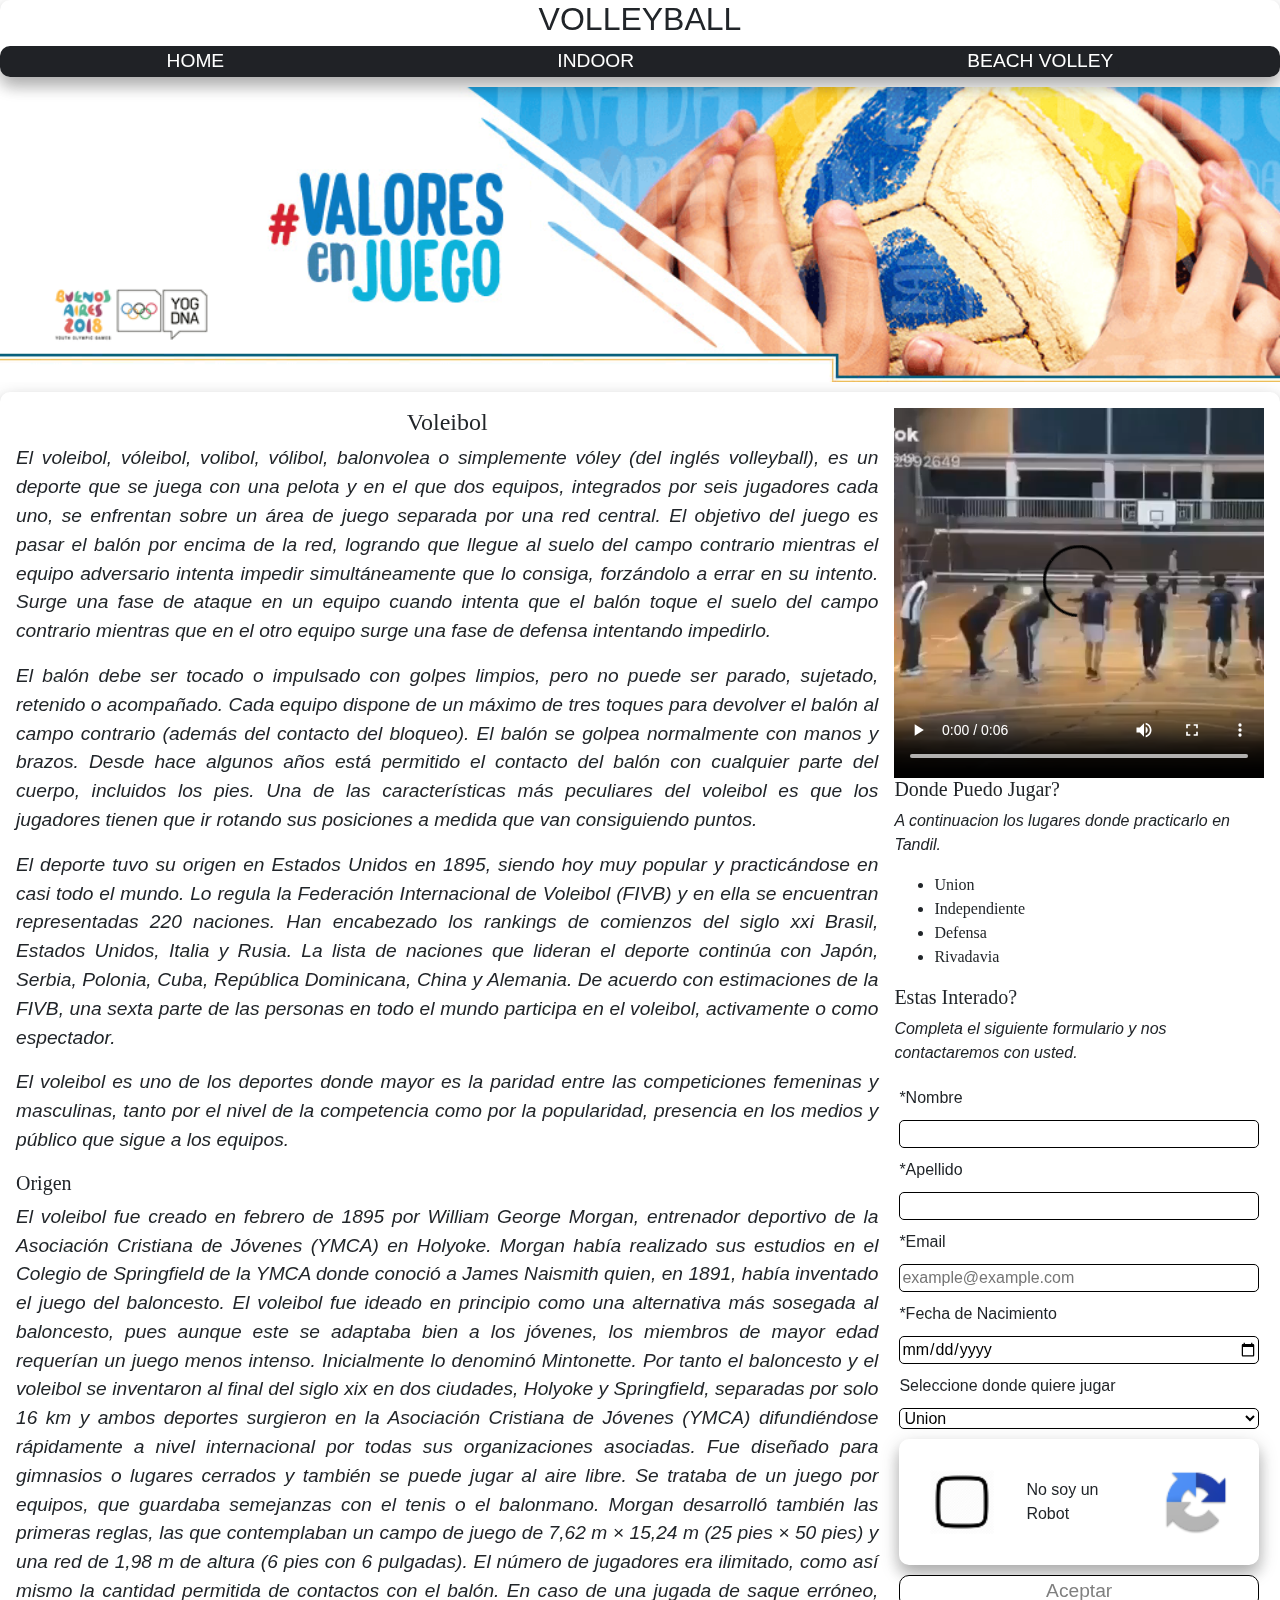
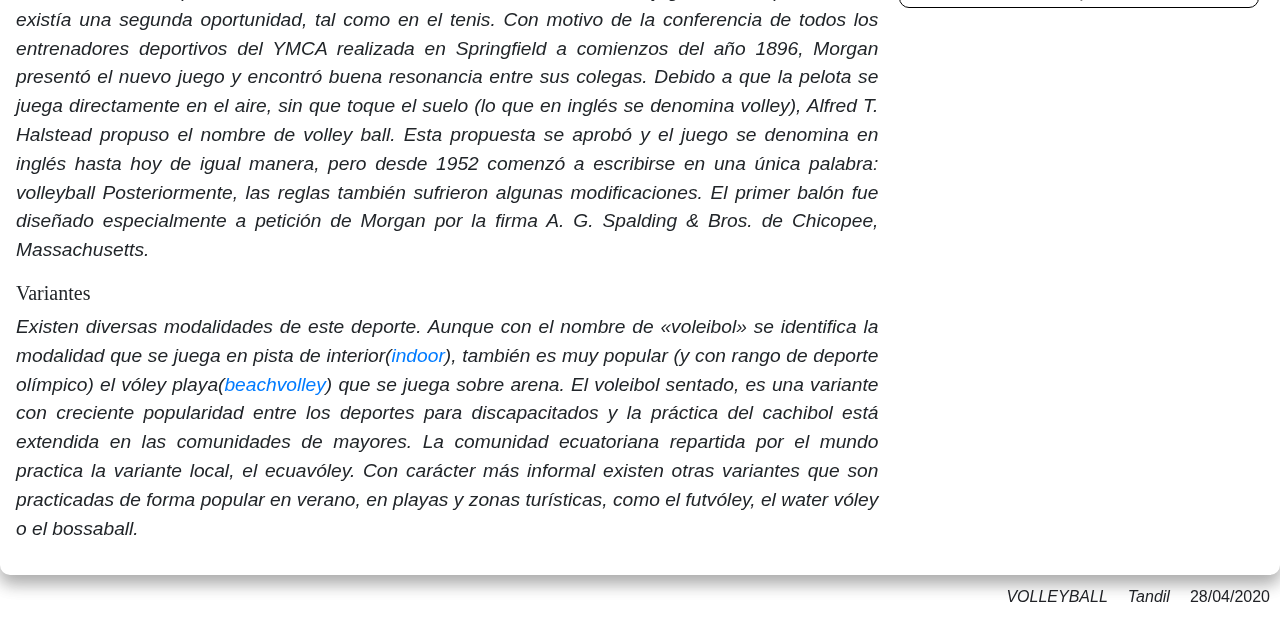
==== commit 03281394: "subo cambios locales" ====
--- a/index.html
+++ b/index.html
@@ -1,11 +1,12 @@
 <!DOCTYPE html>
-<html lang="en">
+<html lang="es">
 
 <head>
     <meta charset="UTF-8">
     <meta name="viewport" content="width=device-width, initial-scale=1.0">
     <meta name=description content="Pagina realizada para el curso de WEB1 de TUDAI">
-    <link rel="stylesheet" href="css/bootstrap.min.css">
+    <link rel="stylesheet" href="fonts/bootstrap/bootstrap.min.css">
+    <link rel="stylesheet" href="fonts/font-awesome-4.7.0/css/font-awesome.min.css">
     <link rel="stylesheet" href="css/style.css">
     <link rel="icon" type="image/svg" href="image/icon/favicon.svg" />
     <script type="module" src="js/app.js"></script>
@@ -22,9 +23,9 @@
             <h1>VOLLEYBALL</h1>
         </header>
         <nav class="menu" id="menu">
-            <a id="btn-home">HOME</a>
-            <a id="btn-indoor">INDOOR</a>
-            <a id="btn-beach">BEACH VOLLEY</a>
+            <button id="btn-home">HOME</button>
+            <button id="btn-indoor">INDOOR</button>
+            <button id="btn-beach">BEACH VOLLEY</button>
         </nav>
 
     </div>
--- a/css/style.css
+++ b/css/style.css
@@ -77,6 +77,14 @@
     color: red;
 }
 
+.menu button {
+
+    border: none;
+    background: inherit;
+    color: white;
+
+}
+
 button {
     border-radius: 10px;
     border: 1px solid blue;
@@ -88,6 +96,21 @@
 
 button:not(:disabled) {
     outline: none;
+}
+
+td button {
+
+    border: none;
+}
+
+.delet {
+    cursor: pointer;
+    color: red;
+}
+
+.edit {
+    cursor: pointer;
+    color: green;
 }
 
 
@@ -206,7 +229,6 @@
 
 .buttonAceptar {
     border-radius: 10px;
-    border: 1px solid blue;
     font-size: 1.2rem;
     background-color: green;
     color: white;
